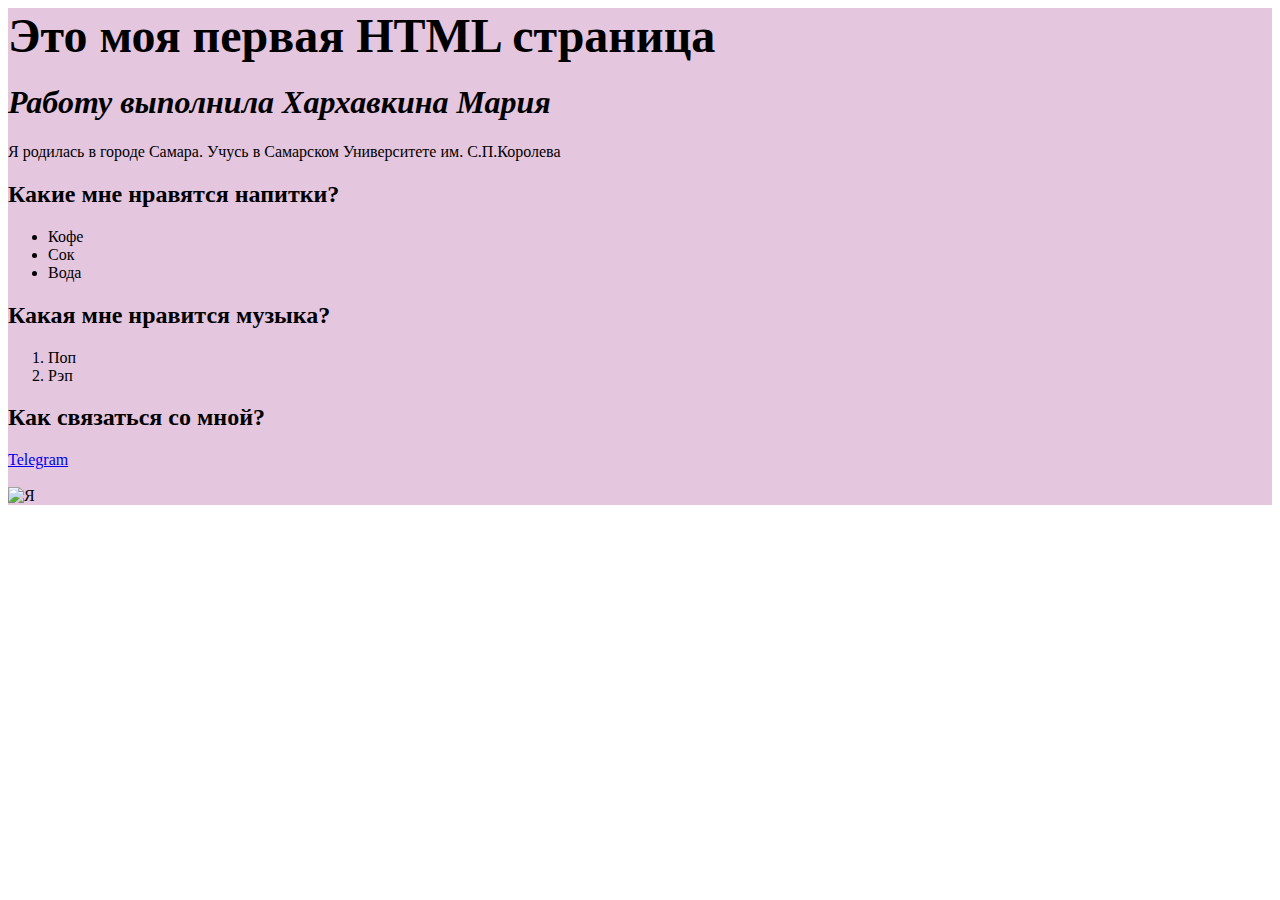
==== laba1.html @ da515588 "Add files via upload" ====
<!DOCTYPE html>
<html>

<head>
    <title>Лабораторная работа 1</title>
</head>

<body>
    <div style="background-color: rgb(228, 198, 223);">
        <b>
            <div style="font-size: 300%;"> Это моя первая HTML страница</div>
        </b>
        <h1><i>Работу выполнила Хархавкина Мария</i></h1>
        <p>Я родилась в городе Самара. Учусь в Самарском Университете им. С.П.Королева</p>
        <h2>Какие мне нравятся напитки?</h2>
        <ul>
            <li>Кофе</li>
            <li>Сок</li>
            <li>Вода</li>
        </ul>
        <h2>Какая мне нравится музыка?</h2>
        <ol>
            <li>Поп</li>
            <li>Рэп</li>
        </ol>
        <h2>Как связаться со мной?</h2>
        <a href="https://t.me/gahagaaa">Telegram</a>
        <br>
        <br>
        <img src="photo_2024-06-05_10-53-09.jpg" alt="Я" width="400" height="500" />
    </div>

</body>

</html>
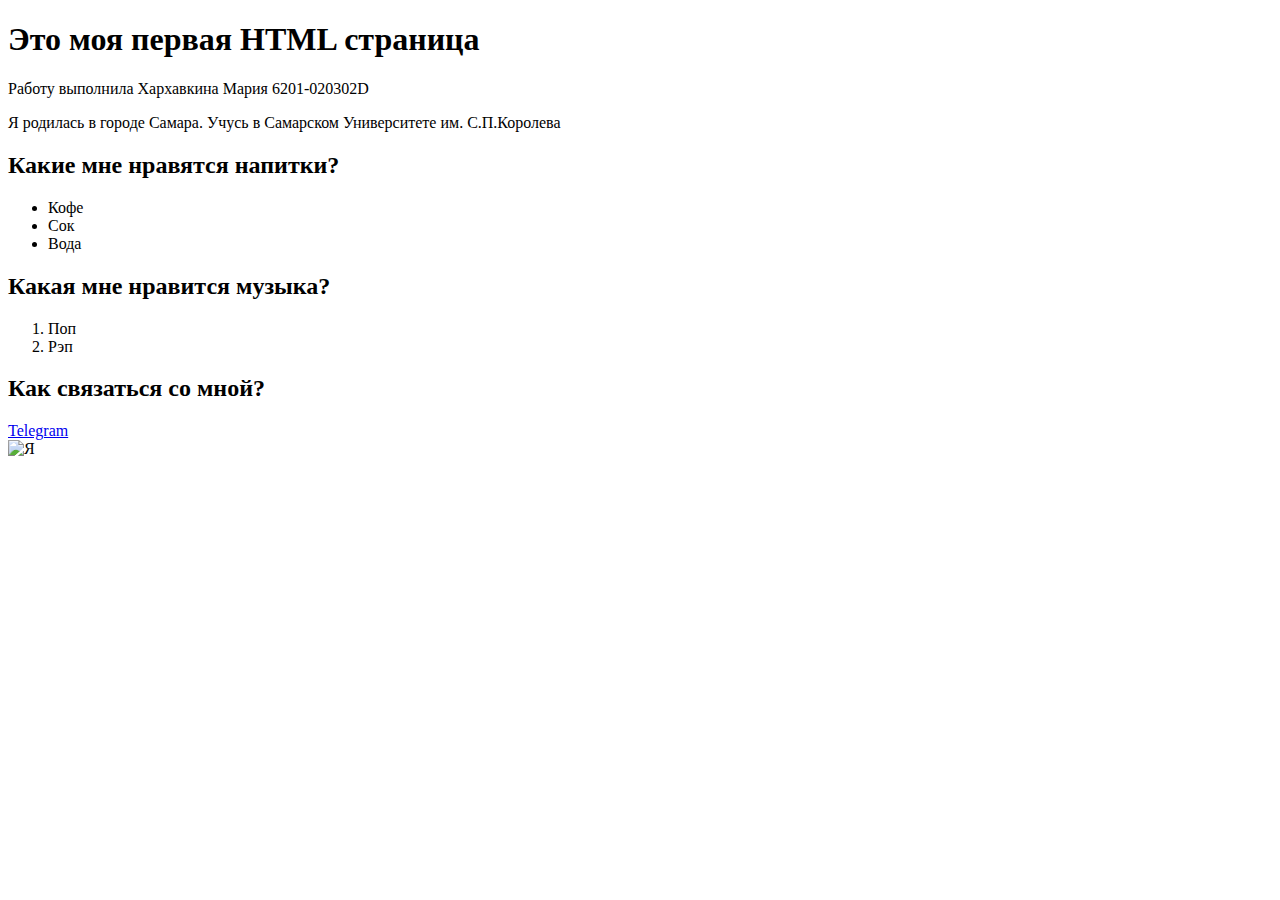
==== commit 71f01e3f: "Лабораторная 2" ====
--- a/laba1.html
+++ b/laba1.html
@@ -3,31 +3,33 @@
 
 <head>
     <title>Лабораторная работа 1</title>
+    <link rel="stylesheet" href="style.css " />
 </head>
 
 <body>
-    <div style="background-color: rgb(228, 198, 223);">
-        <b>
-            <div style="font-size: 300%;"> Это моя первая HTML страница</div>
-        </b>
-        <h1><i>Работу выполнила Хархавкина Мария</i></h1>
-        <p>Я родилась в городе Самара. Учусь в Самарском Университете им. С.П.Королева</p>
-        <h2>Какие мне нравятся напитки?</h2>
-        <ul>
-            <li>Кофе</li>
-            <li>Сок</li>
-            <li>Вода</li>
-        </ul>
-        <h2>Какая мне нравится музыка?</h2>
-        <ol>
-            <li>Поп</li>
-            <li>Рэп</li>
-        </ol>
-        <h2>Как связаться со мной?</h2>
-        <a href="https://t.me/gahagaaa">Telegram</a>
-        <br>
-        <br>
-        <img src="photo_2024-06-05_10-53-09.jpg" alt="Я" width="400" height="500" />
+    <div class="content">
+        <div class="content-left">
+            <h1 id="title">Это моя первая HTML страница</h1>
+            <p>Работу выполнила Хархавкина Мария 6201-020302D </p>
+            <p>Я родилась в городе Самара. Учусь в Самарском Университете им. С.П.Королева</p>
+            <h2>Какие мне нравятся напитки?</h2>
+            <ul>
+                <li>Кофе</li>
+                <li>Сок</li>
+                <li>Вода</li>
+            </ul>
+            <h2>Какая мне нравится музыка?</h2>
+            <ol>
+                <li>Поп</li>
+                <li>Рэп</li>
+            </ol>
+            <h2>Как связаться со мной?</h2>
+            <a href="https://t.me/gahagaaa">Telegram</a>
+
+        </div>
+        <div class="content-right">
+            <img src="photo_2024-06-05_10-53-09.jpg" alt="Я" class="img" />
+        </div>
     </div>
 
 </body>
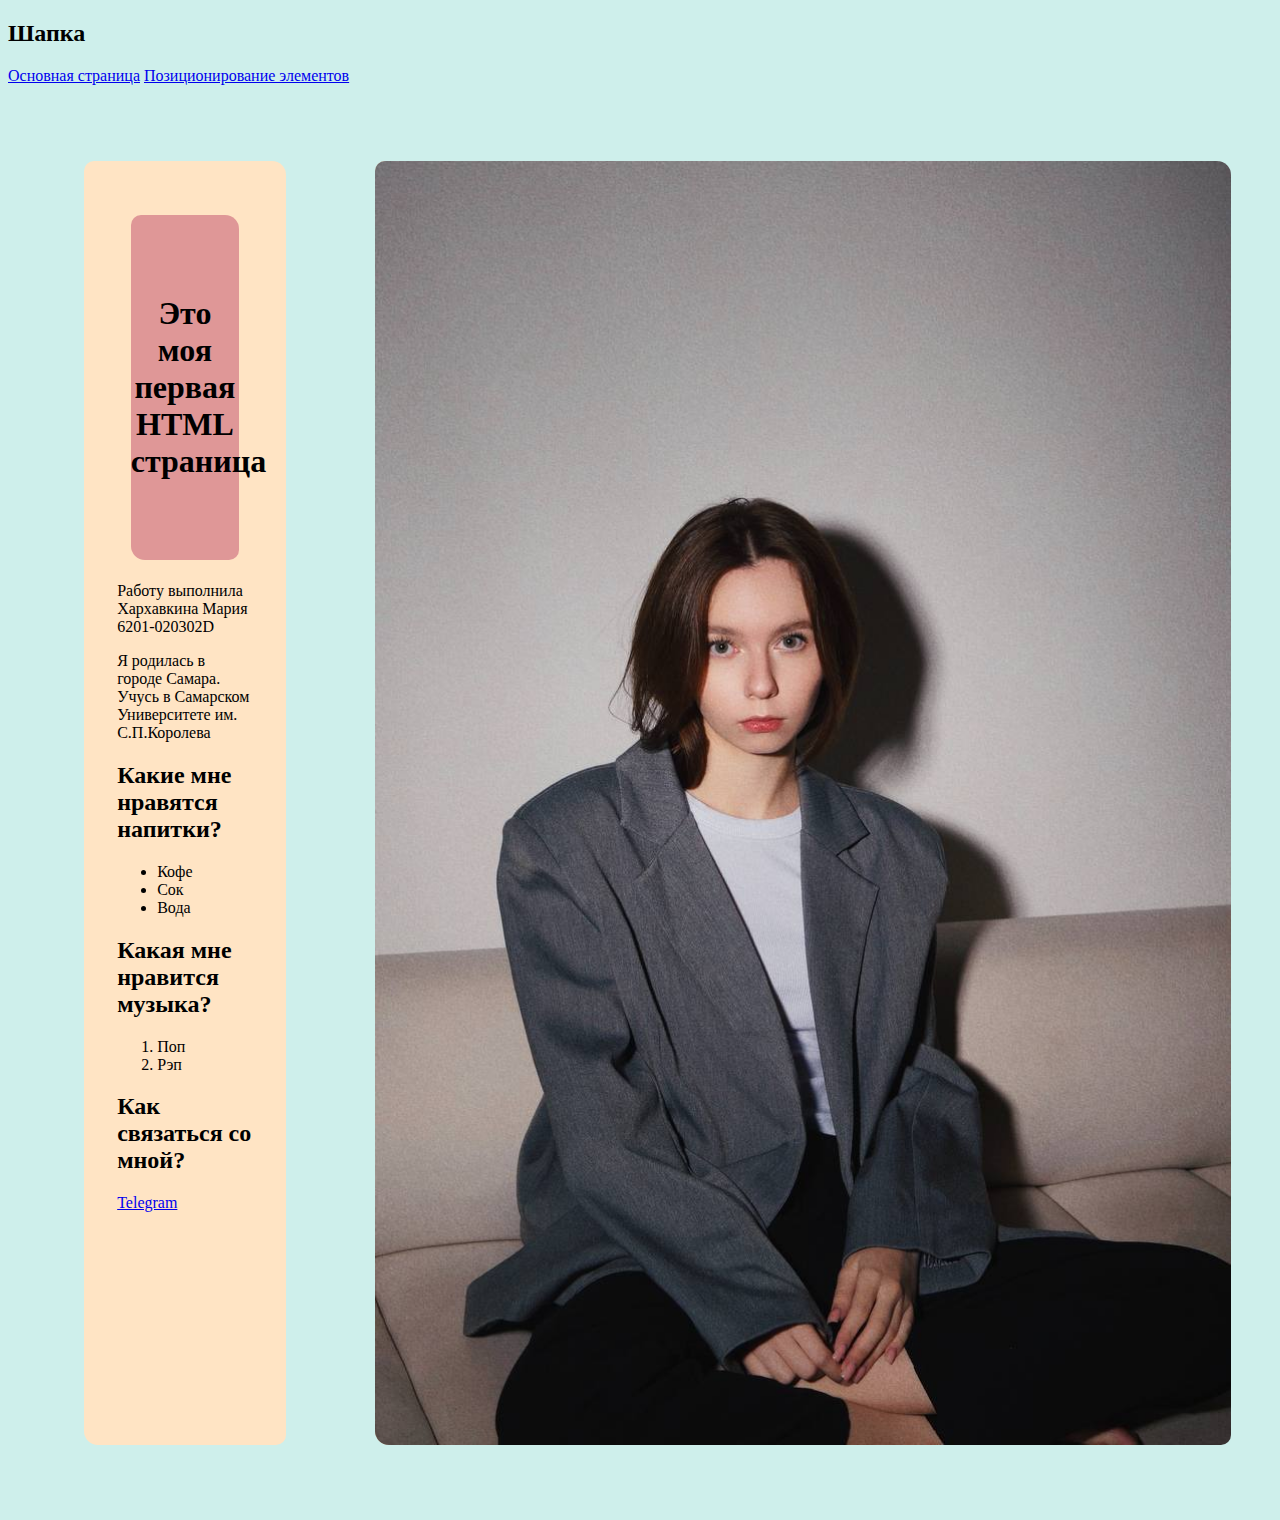
==== commit eda0a17b: "Лабораторная 3" ====
--- a/laba1.html
+++ b/laba1.html
@@ -3,8 +3,14 @@
 
 <head>
     <title>Лабораторная работа 1</title>
-    <link rel="stylesheet" href="style.css " />
+    <link rel="stylesheet" href="css/style.css" />
 </head>
+
+<div class="header">
+    <h2 id="cap">Шапка</h2>
+    <a href="laba1.html">Основная страница</a>
+    <a href="page2.html">Позиционирование элементов</a>
+</div>
 
 <body>
     <div class="content">
@@ -28,7 +34,7 @@
 
         </div>
         <div class="content-right">
-            <img src="photo_2024-06-05_10-53-09.jpg" alt="Я" class="img" />
+            <img src="images/photo_2024-06-05_10-53-09.jpg" alt="Я" class="img" />
         </div>
     </div>
 
--- a/css/style.css
+++ b/css/style.css
@@ -0,0 +1,35 @@
+body {
+  background-color: rgb(206, 239, 235);
+}
+
+.content {
+  display: flex;
+  margin: 6%;
+}
+
+.content-left {
+  background-color: bisque;
+  margin-right: 5%;
+  padding: 3%;
+  border-radius: 10px 14px;
+}
+
+.content-right {
+  margin-left: 3%;
+  border-radius: 10px 14px;
+  background-color: bisque;
+}
+
+.img {
+  height: 100%;
+  border-radius: 10px 14px;
+}
+
+#title {
+  text-align: center;
+  padding-top: 80px;
+  padding-bottom: 80px;
+  background-color: #df9797;
+  border-radius: 10px 14px;
+  margin-inline: 10%;
+}